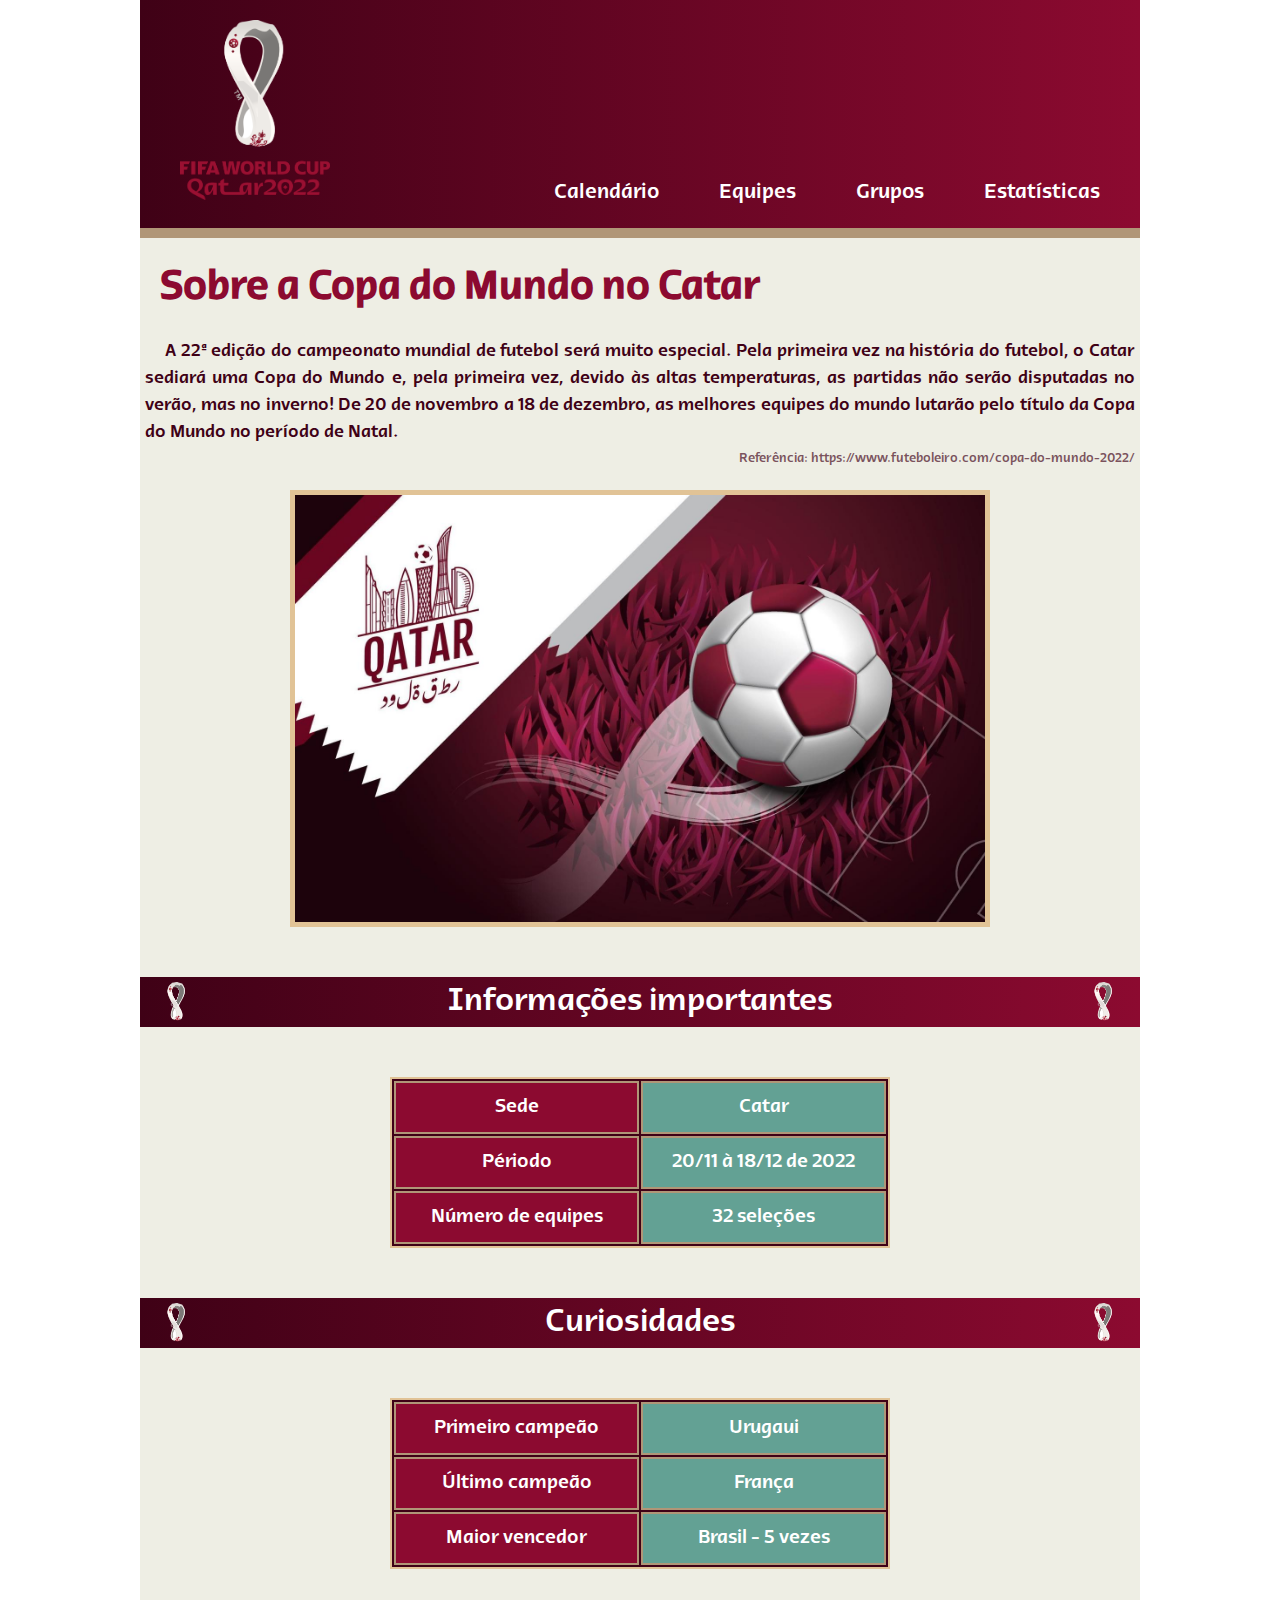
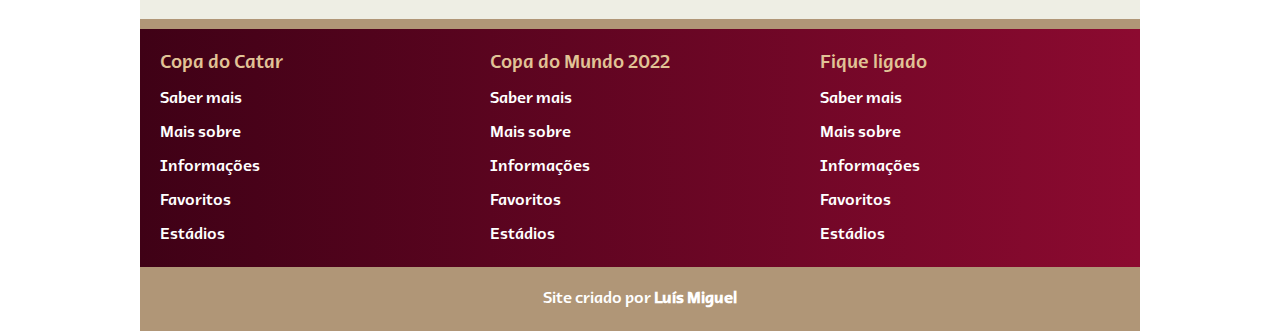
==== index.html @ 4fac97a4 "Up" ====
<!DOCTYPE html>
<html lang="pt-br">
<head>
    <meta charset="UTF-8">
    <meta http-equiv="X-UA-Compatible" content="IE=edge">
    <meta name="viewport" content="width=device-width, initial-scale=1.0">
    <link rel="stylesheet" href="style.css">
    <title>Copa do Mundo</title>
</head>
<body>
    <header>
        <div class="cabecalho">
                <a href="index.html"><img src="img/logo-copa.png" alt="Logo da Copa do Mundo 2022"></a>
            <nav class="menu">
                <a href="calendario.html" class="item-menu">Calendário</a>
                <a href="equipes.html" class="item-menu">Equipes</a>
                <a href="grupos.html" class="item-menu">Grupos</a>
                <a href="estatisticas.html" class="item-menu">Estatísticas</a>
            </nav>
        </div>
    </header>
    <main>
        <section class="sobreacopa">
            <h1>Sobre a Copa do Mundo no Catar</h1>
            <p>A 22ª edição do campeonato mundial de futebol será muito especial. Pela primeira vez na história do futebol, o Catar sediará uma Copa do Mundo e, pela primeira vez, devido às altas temperaturas, as partidas não serão disputadas no verão, mas no inverno! De 20 de novembro a 18 de dezembro, as melhores equipes do mundo lutarão pelo título da Copa do Mundo no período de Natal.</p>
            <span><a href="https://www.futeboleiro.com/copa-do-mundo-2022/" target="_blank">Referência: https://www.futeboleiro.com/copa-do-mundo-2022/</a></span>
            <img src="img/sobreacopa.jpg" alt="Imagem">
            <div class="subtitulo">
                <img src="img/logo-menor.png" alt="">
                <h2>Informações importantes</h2>
                <img src="img/logo-menor.png" alt="">
            </div>
            <table>
                <tr>
                    <th>Sede</th>
                    <td>Catar</td>
                </tr>
                <tr>
                    <th>Périodo</th>
                    <td>20/11 à 18/12 de 2022</td>
                </tr>
                <tr>
                    <th>Número de equipes</th>
                    <td>32 seleções</td>
                </tr>
            </table>
            <div class="subtitulo">
                <img src="img/logo-menor.png" alt="">
                <h2>Curiosidades</h2>
                <img src="img/logo-menor.png" alt="">
            </div>
            <table>
                <tr>
                    <th>Primeiro campeão</th>
                    <td>Urugaui</td>
                </tr>
                <tr>
                    <th>Último campeão</th>
                    <td>França</td>
                </tr>
                <tr>
                    <th>Maior vencedor</th>
                    <td>Brasil - 5 vezes</td>
                </tr>
            </table>
        </section>
    </main>
    <footer>
        <div class="rodape">
            <div class="maisdacopa">
                <h3>Copa do Catar</h3>
                <a href="#" class="itemmaisdacopa">Saber mais</a>
                <a href="#" class="itemmaisdacopa">Mais sobre</a>
                <a href="#" class="itemmaisdacopa">Informações</a>
                <a href="#" class="itemmaisdacopa">Favoritos</a>
                <a href="#" class="itemmaisdacopa">Estádios</a>
            </div>
            <div class="maisdacopa">
                <h3>Copa do Mundo 2022</h3>
                <a href="#" class="itemmaisdacopa">Saber mais</a>
                <a href="#" class="itemmaisdacopa">Mais sobre</a>
                <a href="#" class="itemmaisdacopa">Informações</a>
                <a href="#" class="itemmaisdacopa">Favoritos</a>
                <a href="#" class="itemmaisdacopa">Estádios</a>
            </div>
            <div class="maisdacopa">
                <h3>Fique ligado</h3>
                <a href="#" class="itemmaisdacopa">Saber mais</a>
                <a href="#" class="itemmaisdacopa">Mais sobre</a>
                <a href="#" class="itemmaisdacopa">Informações</a>
                <a href="#" class="itemmaisdacopa">Favoritos</a>
                <a href="#" class="itemmaisdacopa">Estádios</a>
            </div>
        </div>
        <div class="direitos">
            <p>Site criado por <strong>Luís Miguel</strong></p>
        </div>
    </footer>
</body>
</html>
---- style.css ----
@charset "UTF-8";
@font-face {
    font-family: 'Qatar-Copa';
    src: url('font/Qatar2022-Bold.otf') format('truetype');
    src: url('font/Qatar2022-Heavy.otf') format('truetype');
    src: url('font/Qatar2022-Medium.otf') format('truetype');
    src: url('font/Qatar2022Arabic-Bold.otf') format('truetype');
    src: url('font/Qatar2022Arabic-Heavy.otf') format('truetype');
    src: url('font/Qatar2022Arabic-Medium.otf') format('truetype');
  }

:root {
    --principal: #8C0A30;
    --secundaria: #3F0116;
    --tom-secundario-forte: #B09677; 
    --tom-secundario-fraco: #E1C396;
    --verde: #63A194;
}

* {
    margin: 0px;
    padding: 0px;
    box-sizing: border-box;
    text-decoration: none;
    font-family: 'Qatar-Copa';
}

/* Parte do cabeçalho */

header {
    max-width: 1000px;
    margin: 0 auto;
}

header {
    background: linear-gradient(to right, #3F0116, #8C0A30);
}

.cabecalho {
    display: flex;
    justify-content: space-between;
    align-items: flex-end;
    padding: 20px 40px; 
    border-bottom: 10px solid var(--tom-secundario-forte);
}

.cabecalho img {
    width: 150px;
}

.menu {
    display: flex;
}

.item-menu {
    color: white;
    font-size: 1.3em;
    margin-left: 60px;
}

/* Seção sobre a copa */

main {
    max-width: 1000px;
    margin: 0 auto;
}

.sobreacopa {
    display: flex;
    flex-direction: column;
    align-items: center;
    padding: 20px 0px 50px;
    background-color: #EEEEE4;
}

.sobreacopa h1 {
    align-self: flex-start;
    text-indent: 20px;
    color: var(--principal);
    font-size: 2.5em;
    padding: 0px 0px 20px;
}

.sobreacopa p {
    align-self: flex-start;
    text-indent: 20px;
    text-align: justify;
    color: var(--secundaria);
    padding: 0px 5px;
    font-size: 1.1em;
}

.sobreacopa span {
    align-self: flex-end;
    padding: 0px 5px 20px;
}

.sobreacopa > span > a {
    font-weight: 200;
    color: #3f0116ab;
    font-size: 0.8em;
}

.sobreacopa > img {
    width: 70%;
    border: 5px solid var(--tom-secundario-fraco);
}

.subtitulo {
    display: flex;
    background-color: #3f011679;
    margin: 50px 0px;
    width: 100%;
    background: linear-gradient(to right, #3F0116, #8C0A30);
    color: white;
    align-items: center;
}

.subtitulo > img {
    height: 40px;
    margin: 5px 20px;
}

.subtitulo h2 {
    font-size: 2em;
    font-weight: 200;
    text-align: center;
    width: 100%;
}

/* .espacovazio {
    width: 33.33px;
    height: 40px;
    padding: 0px 2.37px;
    margin: 5px 20px;
} */

.sobreacopa table {
    background-color: #3F0116;
    margin: 0px 10px;
    border: 2px solid var(--tom-secundario-fraco);
    font-size: 1.2em;
    font-weight: 200;
    width: 50%;
}

.sobreacopa > table th {
    background-color: var(--principal);
    color: white;
    padding: 10px;
    border: 2px solid var(--tom-secundario-forte);
    font-weight: 200;
    width: 50%;
}

.sobreacopa > table td {
    background-color: var(--verde);
    color: white;
    padding: 10px;
    border: 2px solid var(--tom-secundario-forte);
    text-align: center;
}

/* Parte do Rodape */

footer {
    max-width: 1000px;
    margin: 0 auto;
}

.rodape {
    background: linear-gradient(to right, #3F0116, #8C0A30);
    display: flex;
    flex-wrap: wrap;
    gap: 30px;
    padding: 20px;
    border-top: 10px solid var(--tom-secundario-forte);
}

.maisdacopa {
    display: flex;
    flex-direction: column;
    gap: 10px;
    flex: 1;
    min-width: 260px;
}

.maisdacopa h3 {
    color: var(--tom-secundario-fraco);
    font-weight: 200;
}

.maisdacopa a {
    color: white;
}

.direitos {
    background-color: var(--tom-secundario-forte);
    color: white;
    padding: 20px;
    text-align: center;
}
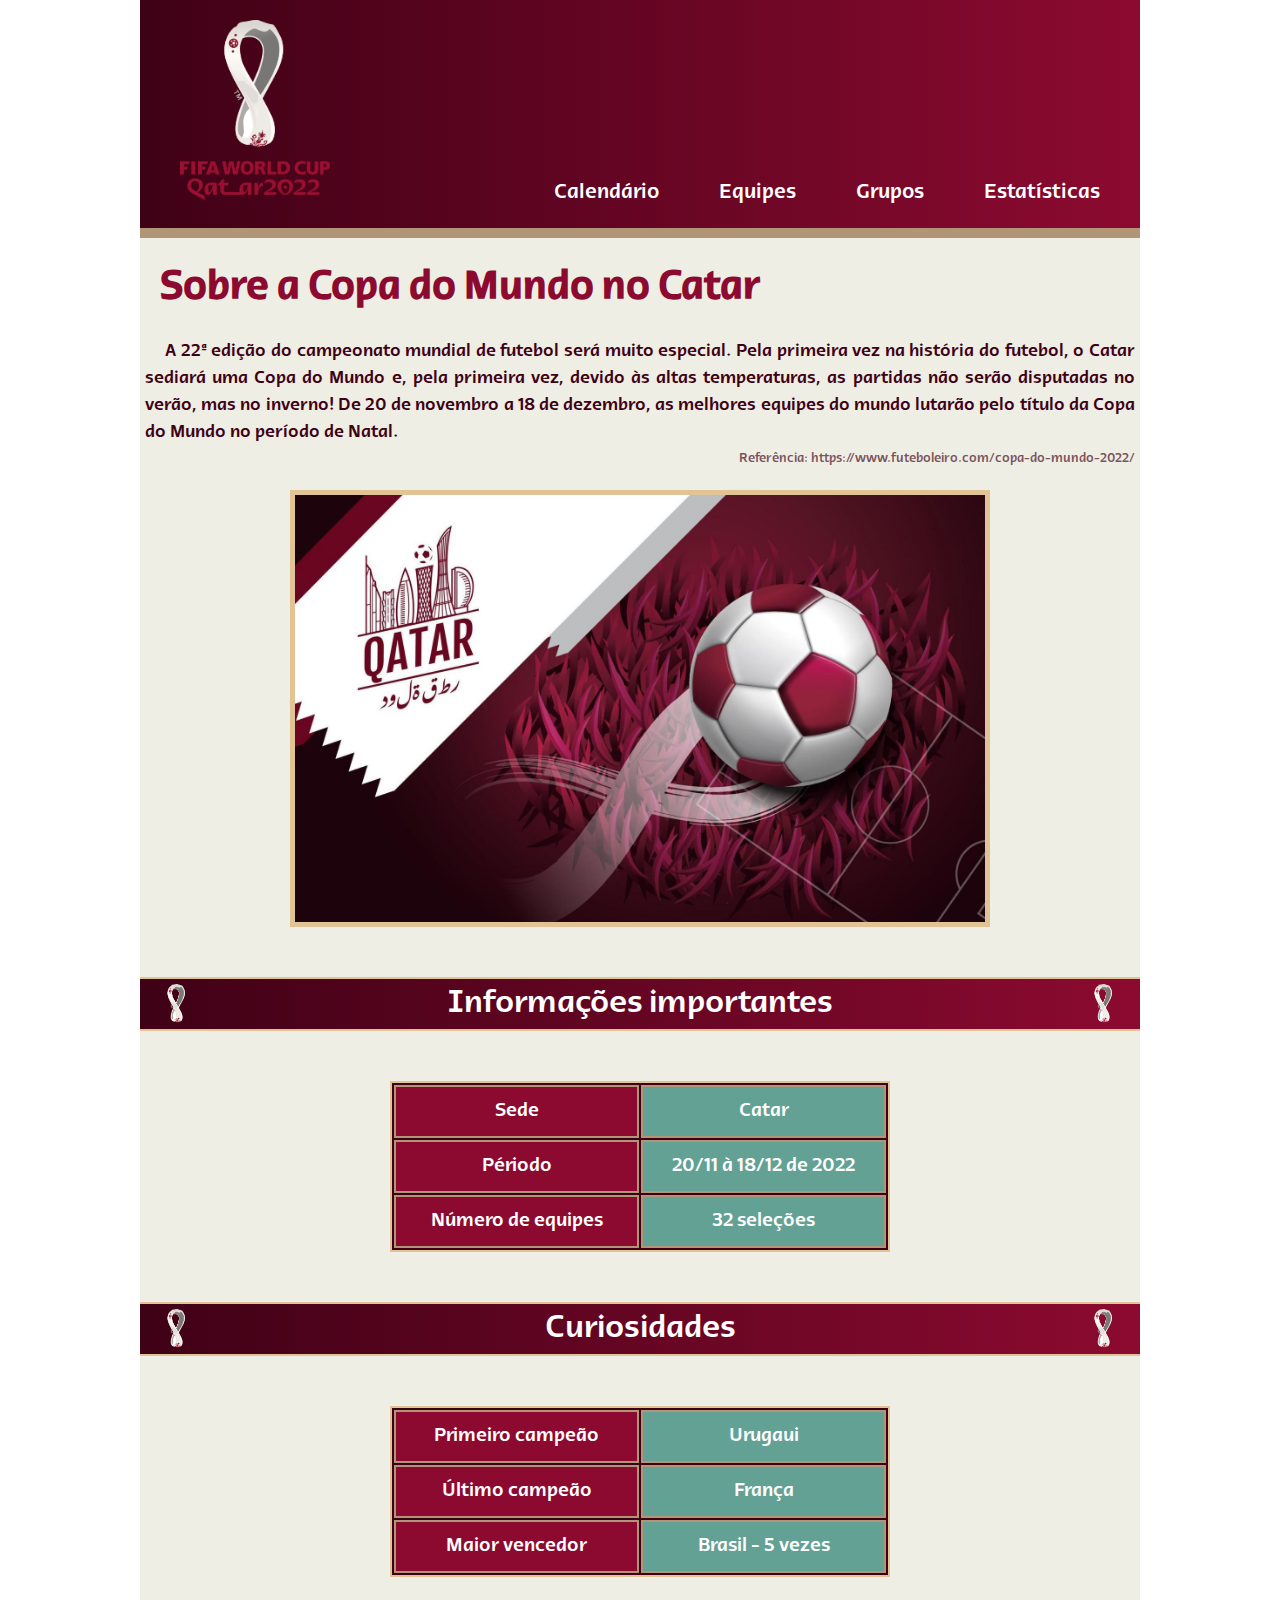
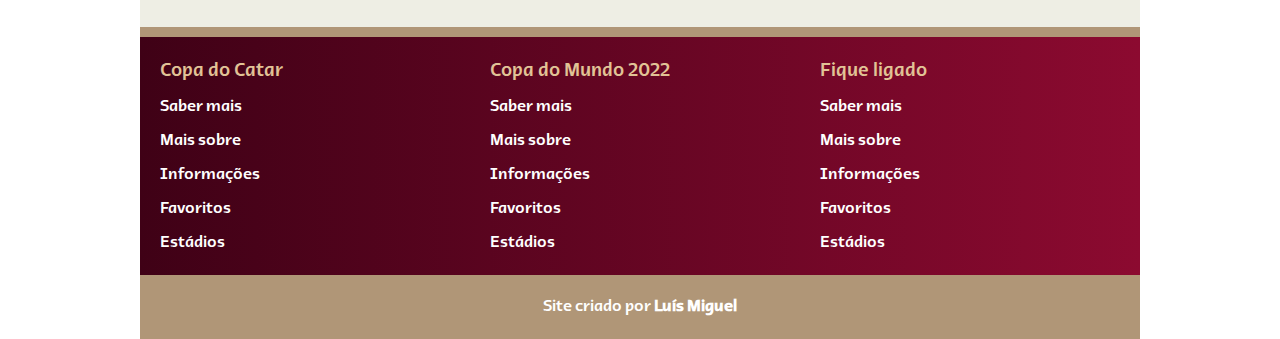
==== commit f58006bf: "UP" ====
--- a/index.html
+++ b/index.html
@@ -5,6 +5,7 @@
     <meta http-equiv="X-UA-Compatible" content="IE=edge">
     <meta name="viewport" content="width=device-width, initial-scale=1.0">
     <link rel="stylesheet" href="style.css">
+    <link rel="shortcut icon" href="img/logo-menor.png" type="image/x-icon">
     <title>Copa do Mundo</title>
 </head>
 <body>
@@ -17,6 +18,11 @@
                 <a href="grupos.html" class="item-menu">Grupos</a>
                 <a href="estatisticas.html" class="item-menu">Estatísticas</a>
             </nav>
+            <div class="nav-menu">
+                <span class="bar"></span>
+                <span class="bar"></span>
+                <span class="bar"></span>
+            </div>
         </div>
     </header>
     <main>
@@ -96,5 +102,6 @@
             <p>Site criado por <strong>Luís Miguel</strong></p>
         </div>
     </footer>
+    <script src="javascript.js"></script>
 </body>
 </html>--- a/style.css
+++ b/style.css
@@ -58,6 +58,24 @@
     margin-left: 60px;
 }
 
+.nav-menu {
+    cursor: pointer;
+    display: none;
+}
+.nav-menu .bar{
+    display: block;
+    width: 28px;
+    height: 3px;
+    border-radius: 3px;
+    background: white;
+    margin: 5px auto;
+    transition: all 0.3s;
+}
+.nav-menu .bar:nth-child(1),
+.nav-menu .bar:nth-child(3){
+    background: var(--tom-secundario-forte);
+}
+
 /* Seção sobre a copa */
 
 main {
@@ -114,6 +132,8 @@
     background: linear-gradient(to right, #3F0116, #8C0A30);
     color: white;
     align-items: center;
+    border-top: 2px solid var(--tom-secundario-fraco);
+    border-bottom: 2px solid var(--tom-secundario-fraco);
 }
 
 .subtitulo > img {
@@ -201,3 +221,72 @@
     text-align: center;
 }
 
+@media (max-width: 830px) {
+    .cabecalho img {
+        width: 80px;
+    }
+
+    .nav-menu{
+        display: block;
+    }
+    .nav-menu.ativo .bar:nth-child(1) {
+        transform:  translateY(8px) rotate(45deg);
+    }
+    .nav-menu.ativo .bar:nth-child(2) {
+        opacity: 0;
+    }
+    .nav-menu.ativo .bar:nth-child(3) {
+        transform: translateY(-8px) rotate(-45deg);
+    }
+
+    .menu {
+        position: absolute;
+        left: -120%;
+        top: 150px;
+        width: 100%;
+        height: 290px;
+        flex-direction: column;
+        background: linear-gradient(to right, #3F0116, #8C0A30);
+        transition: 1s;
+        border-bottom: 5px solid var(--tom-secundario-forte);
+    }
+
+    .menu.ativo {
+        left: 0%;
+    }
+
+    .menu a {
+        margin: 0px;
+        padding: 20px;
+        color: white;
+        width: 100%;
+        border-bottom: 1px solid var(--tom-secundario-fraco);
+    }
+
+    .menu a:hover {
+        background-color: #e1c39650;
+    }
+
+    .sobreacopa > h1 {
+        font-size: 1.8em;
+        text-indent: 0px;
+        text-align: center;
+        width: 100%;
+    }
+
+    .sobreacopa > p {
+        font-size: 1em;
+    }
+
+    .sobreacopa > img {
+        width: 90%;
+    }
+
+    .sobreacopa > table {
+        width: 90%;
+    }
+
+    .subtitulo {
+        font-size: 0.7em;
+    }
+}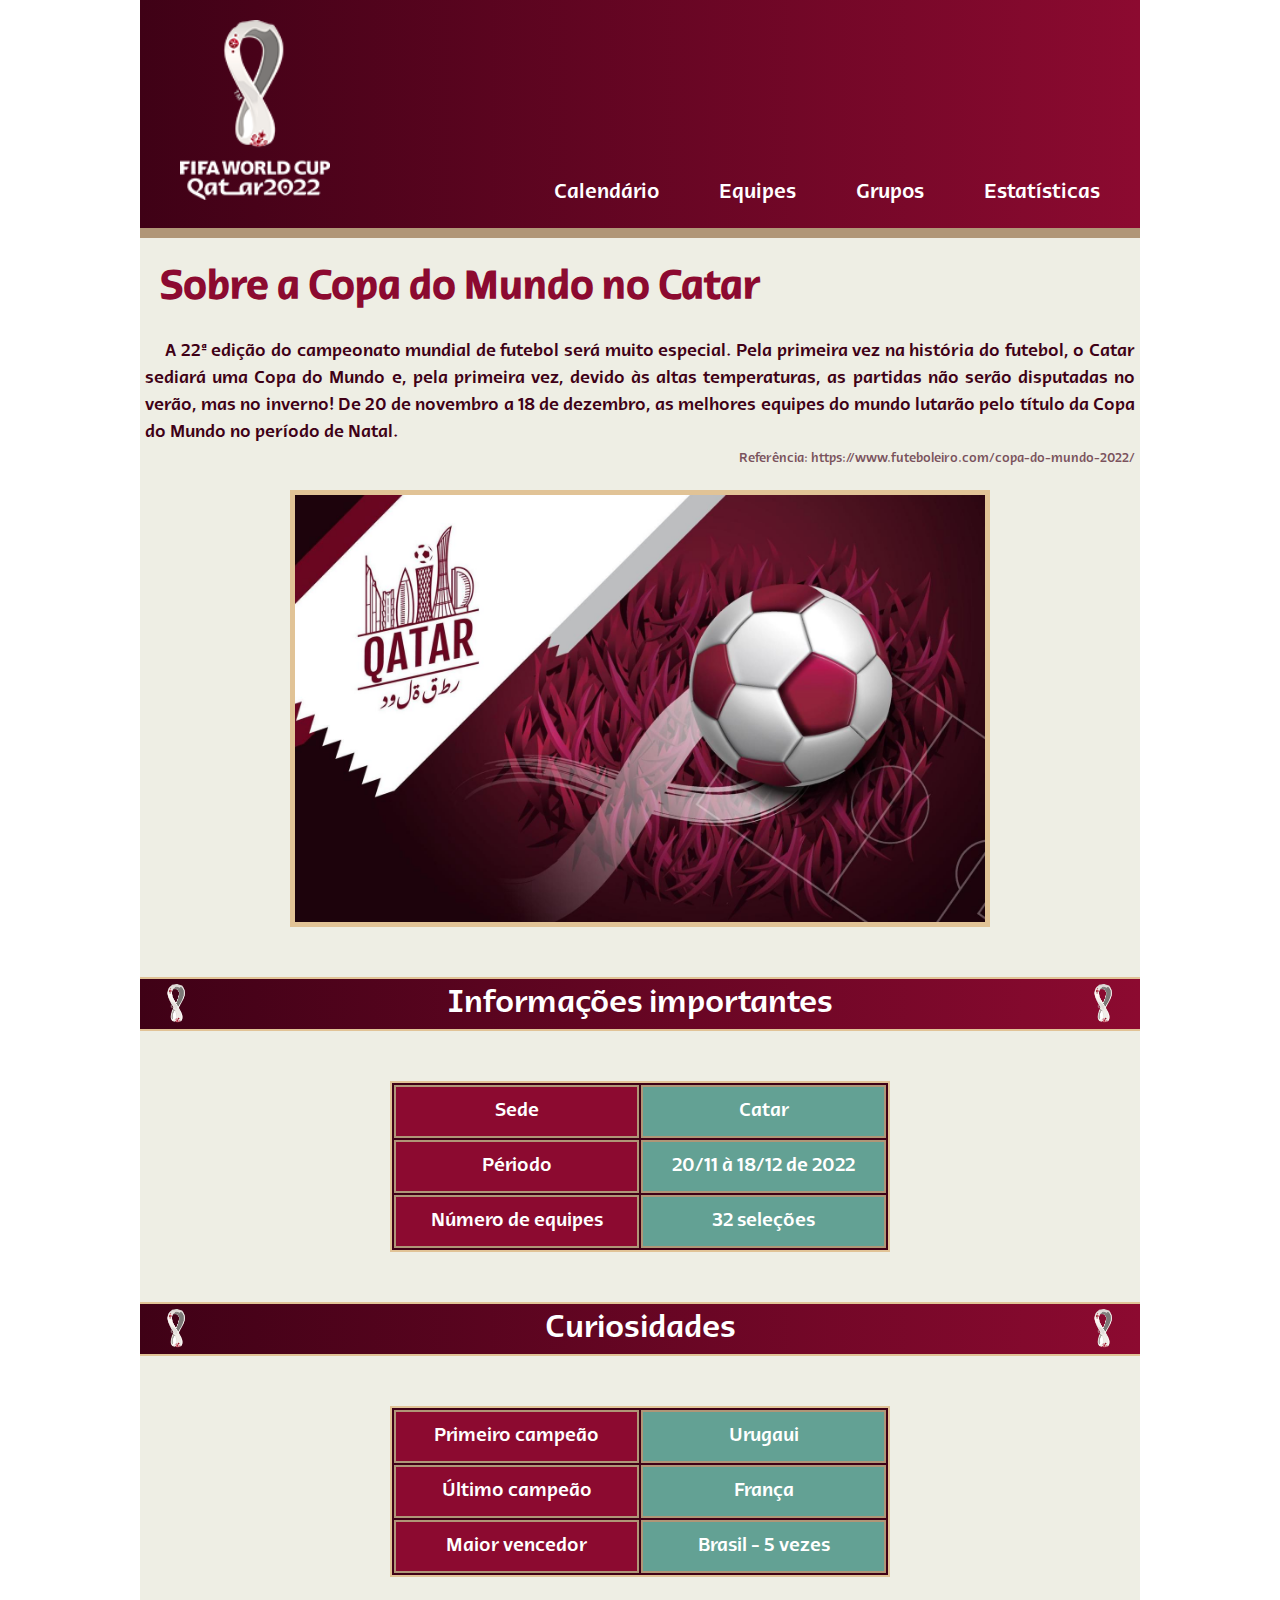
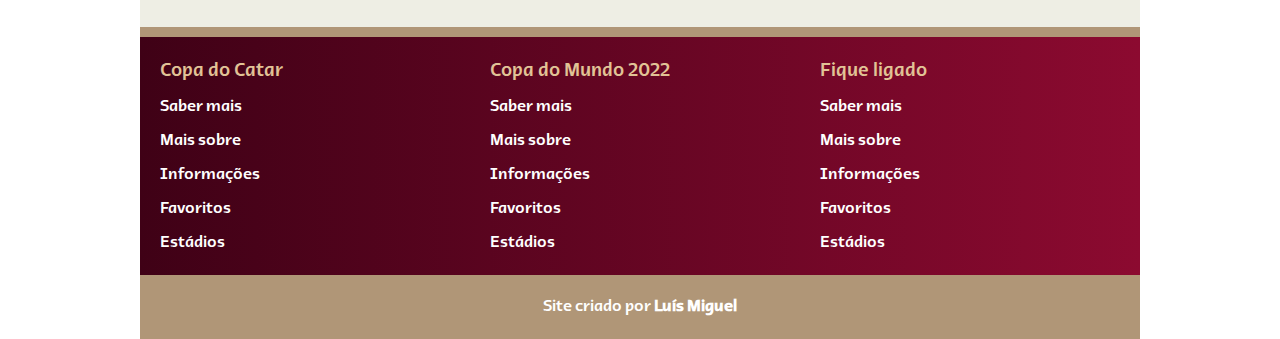
==== commit 816b5ea7: "Up" ====
--- a/index.html
+++ b/index.html
@@ -11,7 +11,7 @@
 <body>
     <header>
         <div class="cabecalho">
-                <a href="index.html"><img src="img/logo-copa.png" alt="Logo da Copa do Mundo 2022"></a>
+                <a href="index.html"><img src="img/log-copa-ofc.png" alt="Logo da Copa do Mundo 2022"></a>
             <nav class="menu">
                 <a href="calendario.html" class="item-menu">Calendário</a>
                 <a href="equipes.html" class="item-menu">Equipes</a>
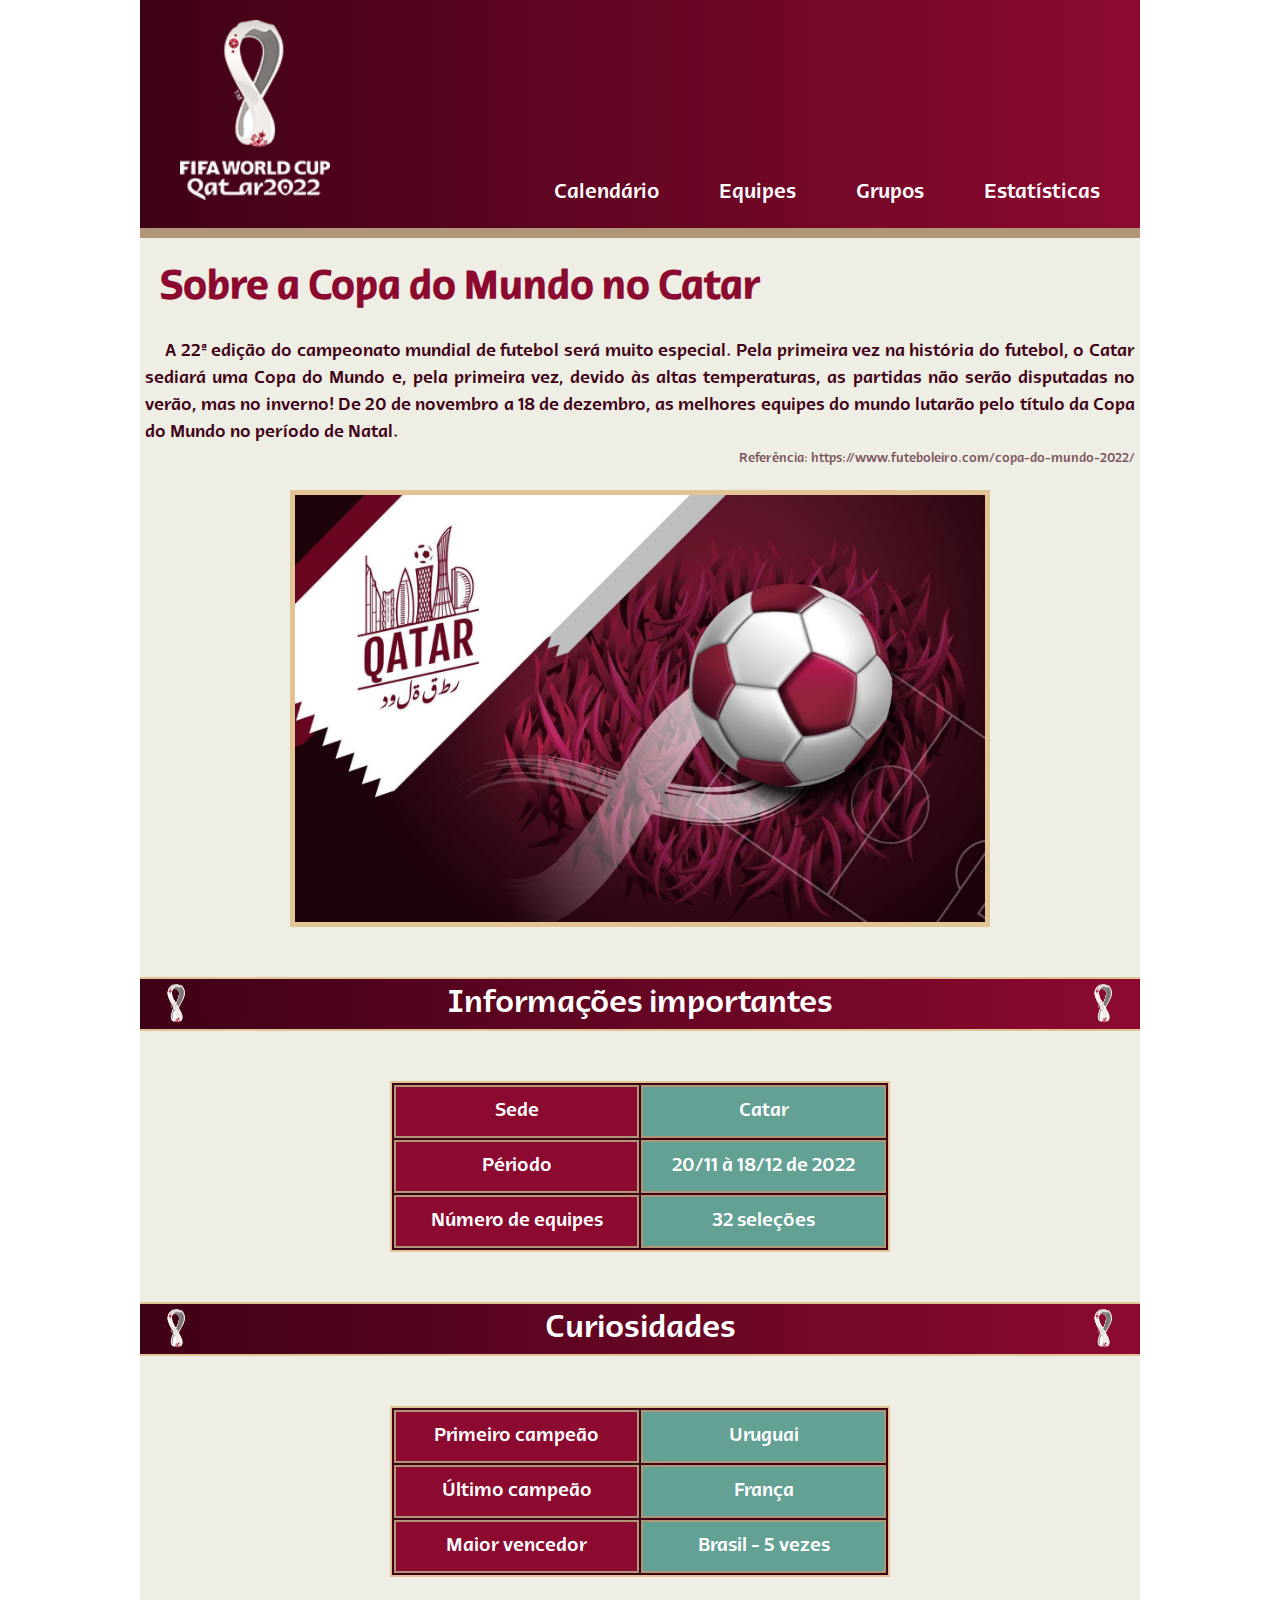
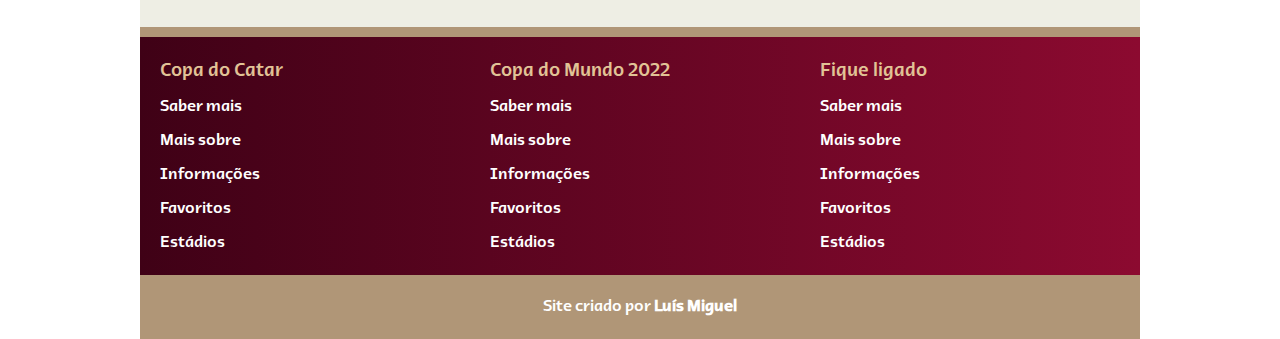
==== commit aee0d193: "update" ====
--- a/index.html
+++ b/index.html
@@ -58,7 +58,7 @@
             <table>
                 <tr>
                     <th>Primeiro campeão</th>
-                    <td>Urugaui</td>
+                    <td>Uruguai</td>
                 </tr>
                 <tr>
                     <th>Último campeão</th>
